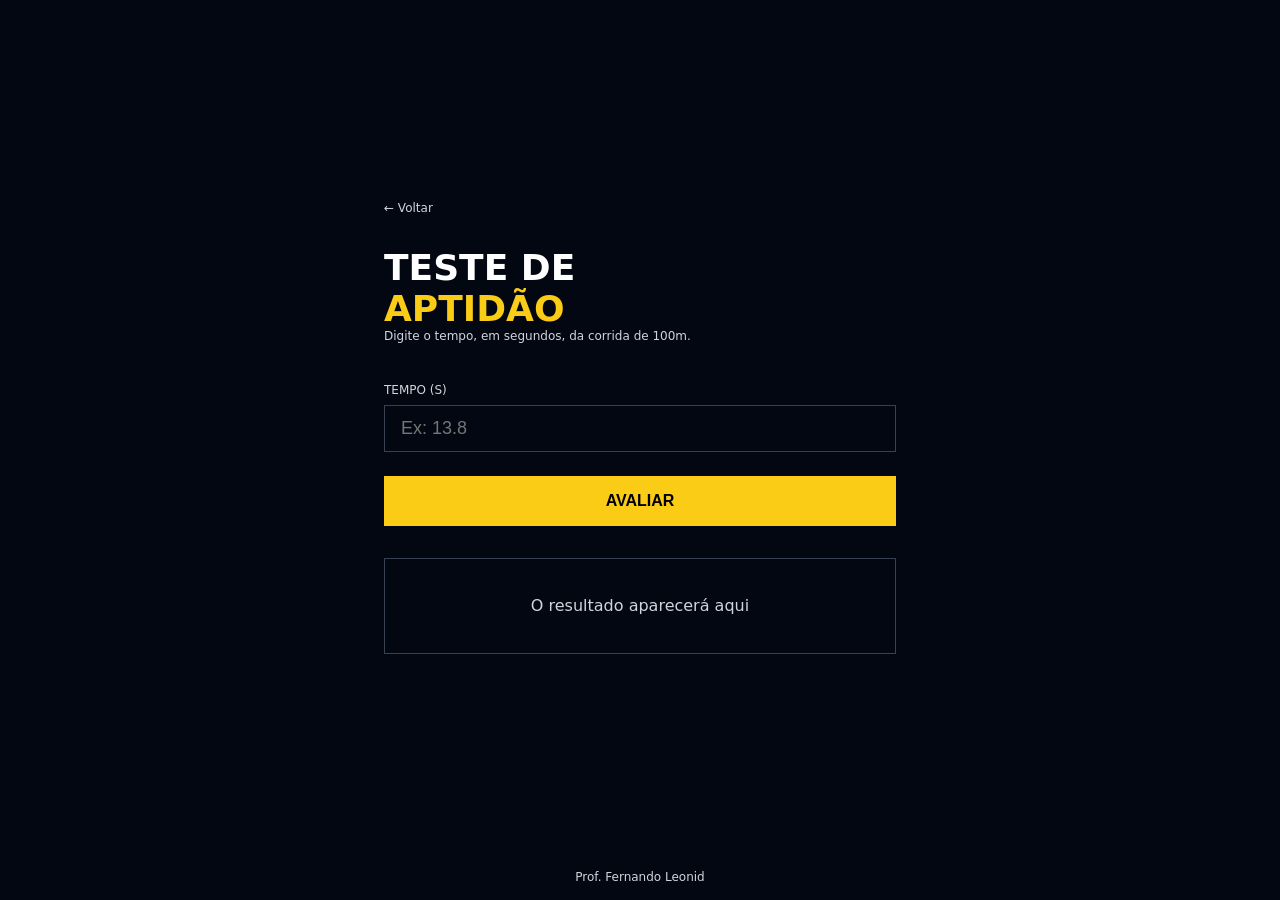
==== 01-teste-aptidao/index.html @ df6958ae "Conclusão atividade 1" ====
<!DOCTYPE html>
<html lang="pt-BR">

<head>
  <meta charset="UTF-8" />
  <meta name="viewport" content="width=device-width, initial-scale=1.0" />
  <title>Teste de Aptidão</title>
  <link rel="stylesheet" href="style.css" />
  <script src="./app.js" defer></script>
</head>

<body>
  <main>
    <div class="conteudo">
      <a href="../index.html" class="voltar">← Voltar</a>

      <h1>
        Teste de <span>Aptidão</span>
      </h1>
      <p class="descricao">
        Digite o tempo, em segundos, da corrida de 100m.
      </p>

      <label>Tempo (s)</label>
      <input id="tempo" type="number" placeholder="Ex: 13.8" />

      <button onclick="avaliar()">Avaliar</button>

      <div id="resultado" class="resultado">
        O resultado aparecerá aqui
      </div>
    </div>
  </main>

  <footer>
    <p>Prof. Fernando Leonid</p>
  </footer>
</body>

</html>
---- 01-teste-aptidao/style.css ----
* {
  margin: 0;
  padding: 0;
  box-sizing: border-box;
}

body {
  background-color: #030712;
  min-height: 100vh;
  display: flex;
  flex-direction: column;
  font-family: system-ui, sans-serif;
}

main {
  flex: 1;
  display: flex;
  align-items: center;
  justify-content: center;
  padding: 2rem;
}

.conteudo {
  width: 100%;
  max-width: 32rem;
}

.voltar {
  display: block;
  margin-bottom: 2rem;
  color: #d1d5db;
  font-size: 0.75rem;
  text-decoration: none;
  transition: color 0.2s;
}

.voltar:hover {
  color: #facc15;
}

h1 {
  display: flex;
  flex-direction: column;
  font-size: 2.25rem;
  font-weight: 900;
  color: #fff;
  text-transform: uppercase;
}

h1 span {
  color: #facc15;
}

.descricao {
  margin-bottom: 2.5rem;
  color: #d1d5db;
  font-size: 0.75rem;
}

label {
  display: block;
  margin-bottom: 0.5rem;
  color: #d1d5db;
  font-size: 0.75rem;
  text-transform: uppercase;
}

input {
  width: 100%;
  padding: 0.75rem 1rem;
  margin-bottom: 1.5rem;
  color: #fff;
  font-size: 1.125rem;
  background: transparent;
  border: 1px solid #374151;
  outline: none;
  transition: border-color 0.2s;
}

input:focus {
  border-color: #facc15;
}

button {
  width: 100%;
  padding: 1rem;
  margin-bottom: 2rem;
  color: #000;
  font-weight: 900;
  font-size: 1rem;
  background-color: #facc15;
  border: none;
  text-transform: uppercase;
  cursor: pointer;
  transition: background-color 0.2s;
}

button:hover {
  background-color: #fde047;
}

.resultado {
  display: flex;
  min-height: 6rem;
  padding: 1.5rem;
  text-align: center;
  color: #d1d5db;
  border: 1px solid #374151;
  align-items: center;
  justify-content: center;
}

.resultado.apto {
  border: 2px solid #14532d;
}

.resultado.nao-apto {
  border: 2px solid #7f1d1d;
}
footer {
  display: flex;
  align-items: flex-end;
  justify-content: center;
}

footer p {
  color: #d1d5db;
  font-size: 0.75rem;
  text-align: center;
  padding: 1rem;
}
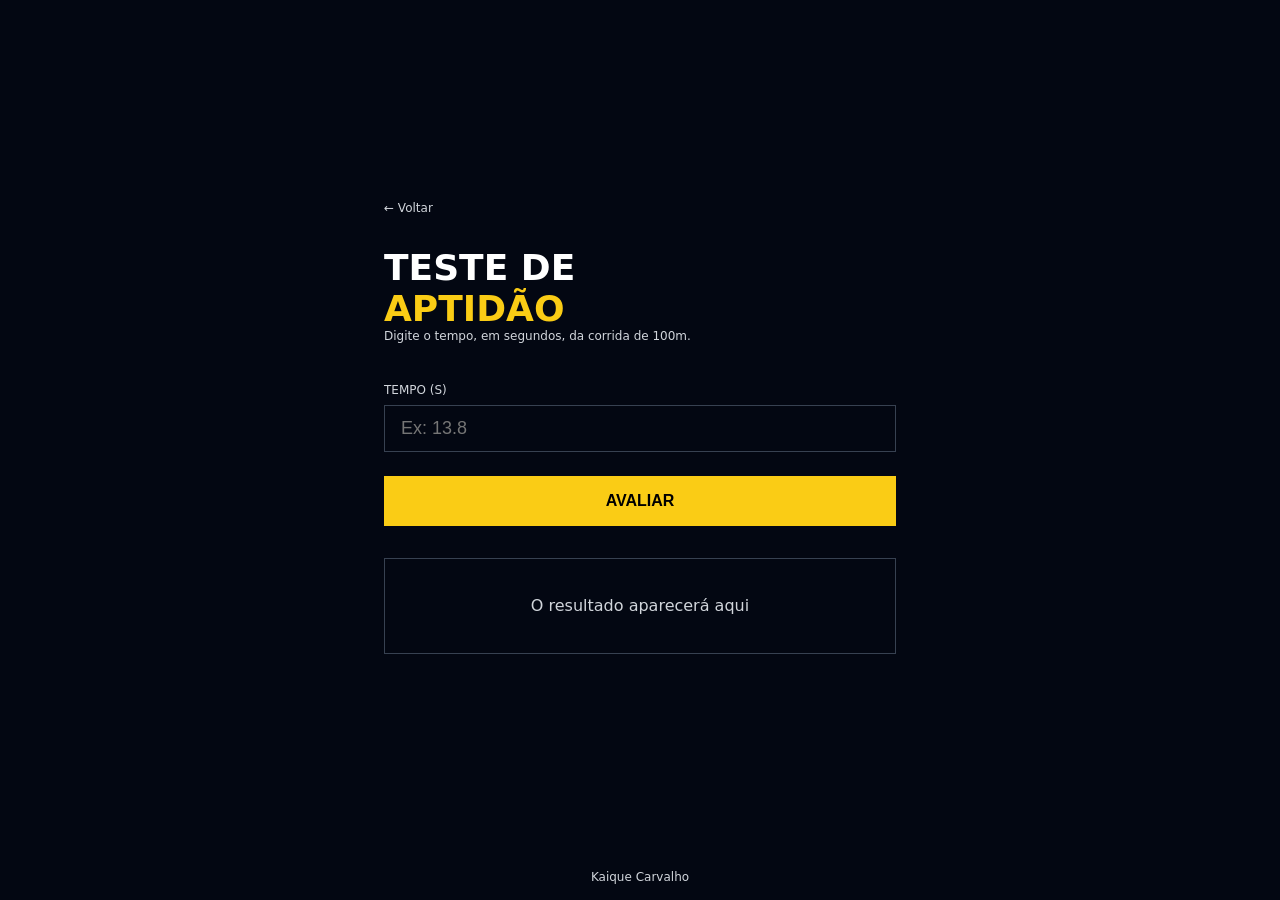
==== commit 8203e2ac: "Update index.html" ====
--- a/01-teste-aptidao/index.html
+++ b/01-teste-aptidao/index.html
@@ -24,7 +24,7 @@
       <label>Tempo (s)</label>
       <input id="tempo" type="number" placeholder="Ex: 13.8" />
 
-      <button onclick="avaliar()">Avaliar</button>
+      <button onclick="avaliar()">avaliar</button>
 
       <div id="resultado" class="resultado">
         O resultado aparecerá aqui
@@ -33,8 +33,10 @@
   </main>
 
   <footer>
-    <p>Prof. Fernando Leonid</p>
+    <p>Kaique Carvalho</p>
   </footer>
 </body>
 
-</html>+</html>
+
+</html>
